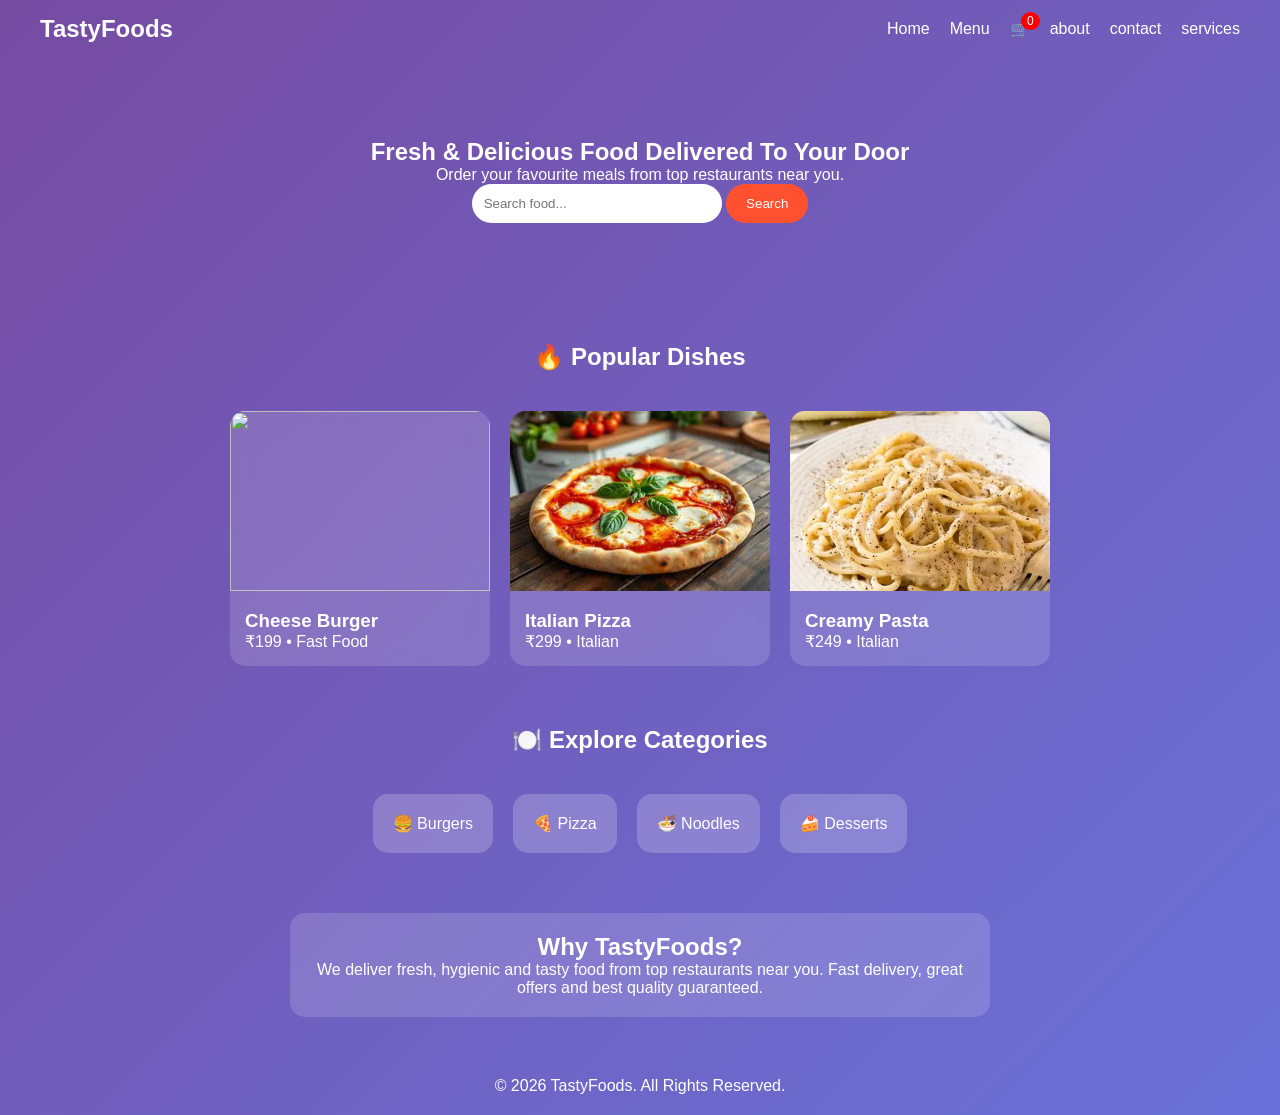
==== index.html @ 68333f2f "Initial commit by Koushik" ====
<!DOCTYPE html>
<html lang="en">
<head>
<meta charset="UTF-8">
<meta name="viewport" content="width=device-width, initial-scale=1.0">

<title>TastyFoods | Food Delivery</title>

<style>

/* RESET */
*{
  margin:0;
  padding:0;
  box-sizing:border-box;
  font-family:'Segoe UI',sans-serif;
}

/* BACKGROUND */
body{
  background: linear-gradient(-45deg, #ff9a9e, #fad0c4, #667eea, #764ba2);
  background-size: 400% 400%;
  animation: gradientBG 12s ease infinite;
  color:white;
}

@keyframes gradientBG {
  0%{background-position:0% 50%;}
  50%{background-position:100% 50%;}
  100%{background-position:0% 50%;}
}

/* HEADER */
header{
  display:flex;
  justify-content:space-between;
  align-items:center;
  padding:15px 40px;
}

.logo{
  font-size:24px;
  font-weight:bold;
}

/* NAV */
nav ul{
  display:flex;
  gap:20px;
  list-style:none;
}

nav a{
  color:white;
  text-decoration:none;
}

/* CART */
.cart-icon{
  position:relative;
}

.cart-count{
  position:absolute;
  top:-8px;
  right:-10px;
  background:red;
  border-radius:50%;
  padding:2px 6px;
  font-size:12px;
}

/* HERO */
#hero{
  text-align:center;
  padding:80px 20px;
}

/* SEARCH */
.search-box input{
  padding:12px;
  width:250px;
  border:none;
  border-radius:25px;
}

.search-box button{
  padding:12px 20px;
  border:none;
  border-radius:25px;
  background:#ff512f;
  color:white;
  cursor:pointer;
}

/* SECTION TITLE */
.section-title{
  text-align:center;
  margin:40px 0 20px;
}

/* CARD GRID */
.grid{
  display:flex;
  flex-wrap:wrap;
  gap:20px;
  justify-content:center;
  padding:20px;
}

/* FOOD CARDS */
.card{
  width:260px;
  border-radius:15px;
  overflow:hidden;
  background: rgba(255,255,255,0.15);
  backdrop-filter: blur(10px);
  transition:0.4s;
  cursor:pointer;
}

.card img{
  width:100%;
  height:180px;
  object-fit:cover;
}

.card-content{
  padding:15px;
}

.card:hover{
  transform: translateY(-10px) scale(1.05);
  box-shadow:0 10px 30px rgba(0,0,0,0.3);
}

/* CATEGORY CARDS */
.category{
  padding:20px;
  text-align:center;
  border-radius:15px;
  background: rgba(255,255,255,0.2);
  transition:0.3s;
}

.category:hover{
  transform:scale(1.1);
}

/* INFO SECTION */
.info{
  text-align:center;
  padding:40px;
}

.info-box{
  max-width:700px;
  margin:auto;
  background: rgba(255,255,255,0.15);
  padding:20px;
  border-radius:15px;
}

/* FOOTER */
footer{
  text-align:center;
  padding:20px;
}

</style>
</head>

<body>

<!-- HEADER -->
<header>
  <div class="logo">TastyFoods</div>

  <nav>
    <ul>
      <li><a href="#hero">Home</a></li>
      <li><a href="menu.html">Menu</a></li>

      <li class="cart-icon">
        <a href="cart.html">🛒</a>
        <span class="cart-count" id="cart-count">0</span>
      </li>

      <li><a href="about.html">about</a></li>
      <li><a href="contact.html">contact</a></li>
      <li><a href="services.html">services</a></li>
    </ul>
  </nav>
</header>

<!-- HERO -->
<section id="hero">
  <h1>Fresh & Delicious Food Delivered To Your Door</h1>
  <p>Order your favourite meals from top restaurants near you.</p>

  <div class="search-box">
    <input type="text" id="searchInput" placeholder="Search food...">
    <button onclick="searchFood()">Search</button>
  </div>
</section>

<!-- POPULAR FOODS -->
<h2 class="section-title">🔥 Popular Dishes</h2>

<div class="grid">

  <div class="card">
    <img src="images/burger.jpg">
    <div class="card-content">
      <h3>Cheese Burger</h3>
      <p>₹199 • Fast Food</p>
    </div>
  </div>

  <div class="card">
    <img src="images/OIP.jpeg">
    <div class="card-content">
      <h3>Italian Pizza</h3>
      <p>₹299 • Italian</p>
    </div>
  </div>

  <div class="card">
    <img src="images/OIP1.webp">
    <div class="card-content">
      <h3>Creamy Pasta</h3>
      <p>₹249 • Italian</p>
    </div>
  </div>

</div>

<!-- CATEGORIES -->
<h2 class="section-title">🍽️ Explore Categories</h2>

<div class="grid">

  <div class="category">🍔 Burgers</div>
  <div class="category">🍕 Pizza</div>
  <div class="category">🍜 Noodles</div>
  <div class="category">🍰 Desserts</div>

</div>

<!-- INFO -->
<section class="info">
  <div class="info-box">
    <h2>Why TastyFoods?</h2>
    <p>
      We deliver fresh, hygienic and tasty food from top restaurants near you.
      Fast delivery, great offers and best quality guaranteed.
    </p>
  </div>
</section>

<!-- FOOTER -->
<footer>
  <p>© 2026 TastyFoods. All Rights Reserved.</p>
</footer>

<script>

/* CART COUNT */
let cart = JSON.parse(localStorage.getItem("cart")) || [];
document.getElementById("cart-count").textContent = cart.length;

/* SEARCH */
function searchFood(){
  let value = document.getElementById("searchInput").value.toLowerCase();

  if(value.includes("burger") || value.includes("pizza") || value.includes("pasta")){
    window.location.href = "menu.html";
  } else {
    alert("Item not found");
  }
}

</script>

</body>
</html>
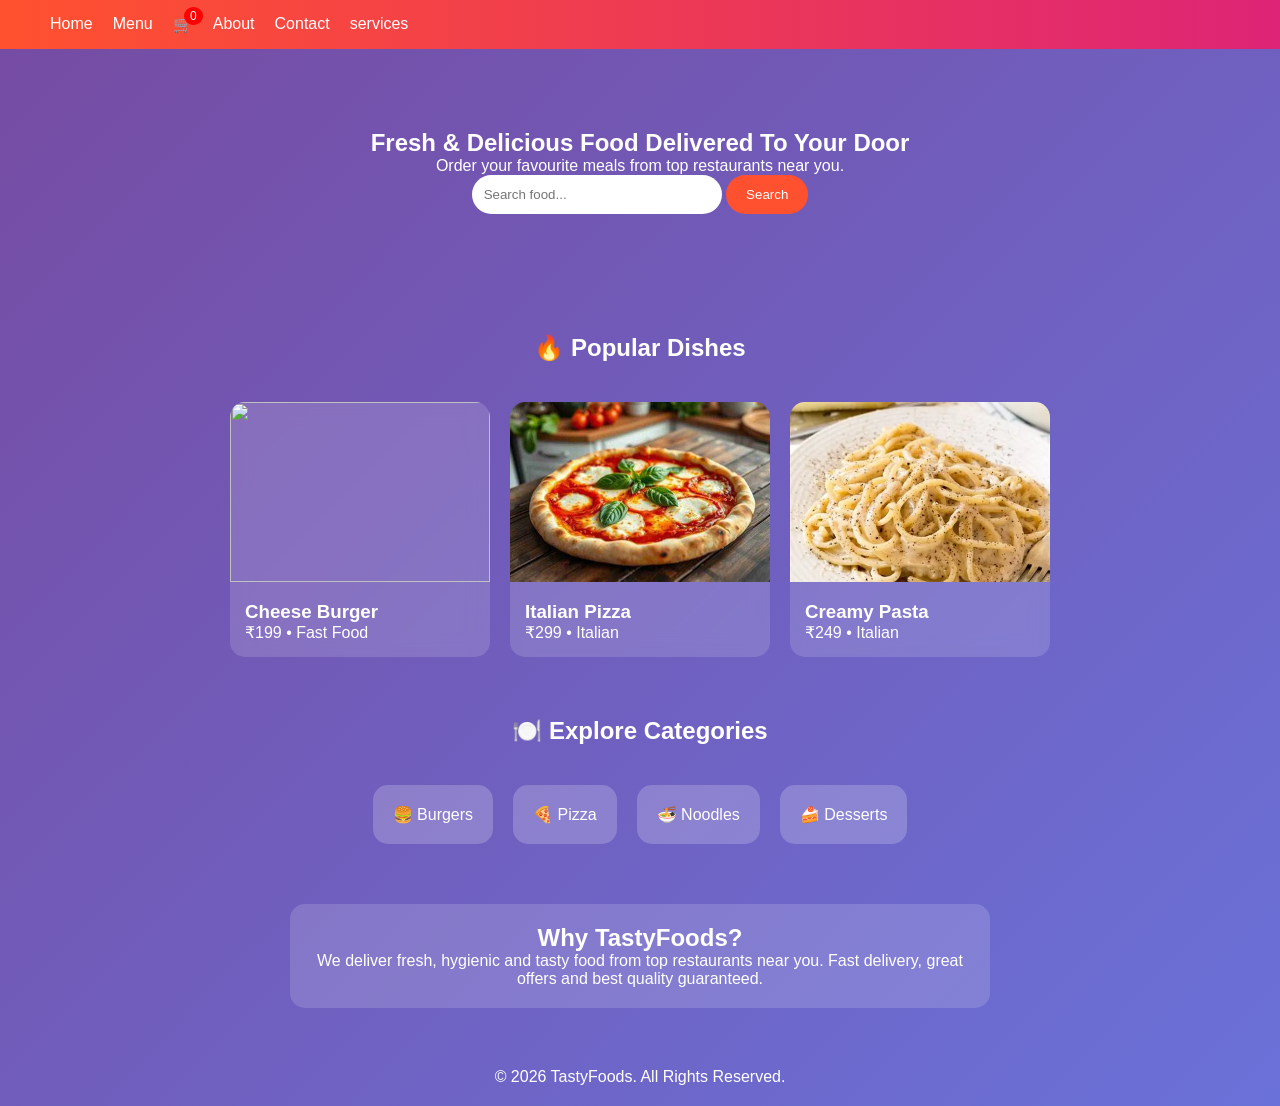
==== commit c4b92d88: "Updated navbar with hamburger menu" ====
--- a/index.html
+++ b/index.html
@@ -166,6 +166,67 @@
   text-align:center;
   padding:20px;
 }
+/* HEADER */
+header{
+  display:flex;
+  justify-content:space-between;
+  align-items:center;
+  padding:15px 50px;
+  background: linear-gradient(90deg,#ff512f,#dd2476);
+  color:white;
+  position:relative;
+}
+
+/* NAV */
+nav ul{
+  display:flex;
+  gap:20px;
+  list-style:none;
+}
+
+nav a{
+  color:white;
+  text-decoration:none;
+  font-weight:500;
+}
+
+/* HAMBURGER */
+.menu-toggle{
+  display:none;
+  font-size:28px;
+  cursor:pointer;
+}
+
+/* MOBILE VIEW */
+@media(max-width:768px){
+
+  .menu-toggle{
+    display:block;
+  }
+
+  nav{
+    position:absolute;
+    top:60px;
+    right:0;
+    width:100%;
+    background:#ff512f;
+    display:none;
+    text-align:center;
+  }
+
+  nav ul{
+    flex-direction:column;
+    padding:20px 0;
+  }
+
+  nav ul li{
+    margin:10px 0;
+  }
+
+  nav.active{
+    display:block;
+  }
+}
 
 </style>
 </head>
@@ -173,21 +234,20 @@
 <body>
 
 <!-- HEADER -->
-<header>
-  <div class="logo">TastyFoods</div>
-
-  <nav>
+ <header>
+<div class="menu-toggle" onclick="toggleMenu()">
+    ☰
+  </div>
+
+  <nav id="navbar">
     <ul>
-      <li><a href="#hero">Home</a></li>
+       <li><a href="index.html">Home</a></li>
       <li><a href="menu.html">Menu</a></li>
-
       <li class="cart-icon">
         <a href="cart.html">🛒</a>
         <span class="cart-count" id="cart-count">0</span>
-      </li>
-
-      <li><a href="about.html">about</a></li>
-      <li><a href="contact.html">contact</a></li>
+      </li><li><a href="about.html">About</a></li>
+      <li><a href="contact.html">Contact</a></li>
       <li><a href="services.html">services</a></li>
     </ul>
   </nav>
@@ -279,6 +339,10 @@
     alert("Item not found");
   }
 }
+function toggleMenu(){
+  document.getElementById("navbar").classList.toggle("active");
+}
+
 
 </script>
 
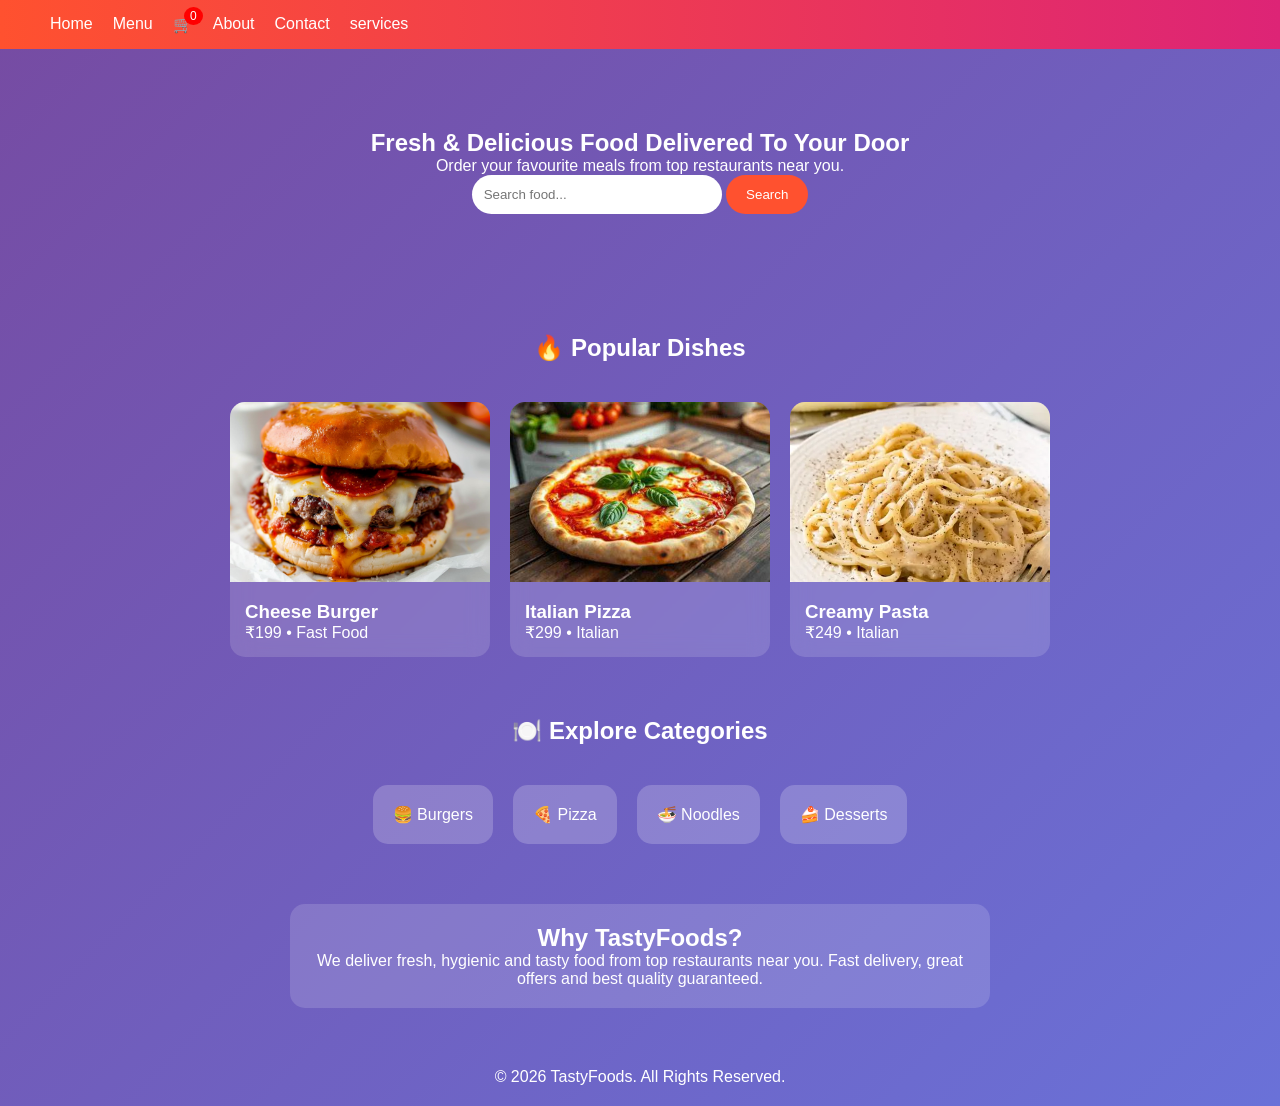
==== commit a50ca932: "Updated navbar with hamburger menu" ====
--- a/index.html
+++ b/index.html
@@ -270,7 +270,7 @@
 <div class="grid">
 
   <div class="card">
-    <img src="images/burger.jpg">
+    <img src="images/Burger.jpg">
     <div class="card-content">
       <h3>Cheese Burger</h3>
       <p>₹199 • Fast Food</p>
